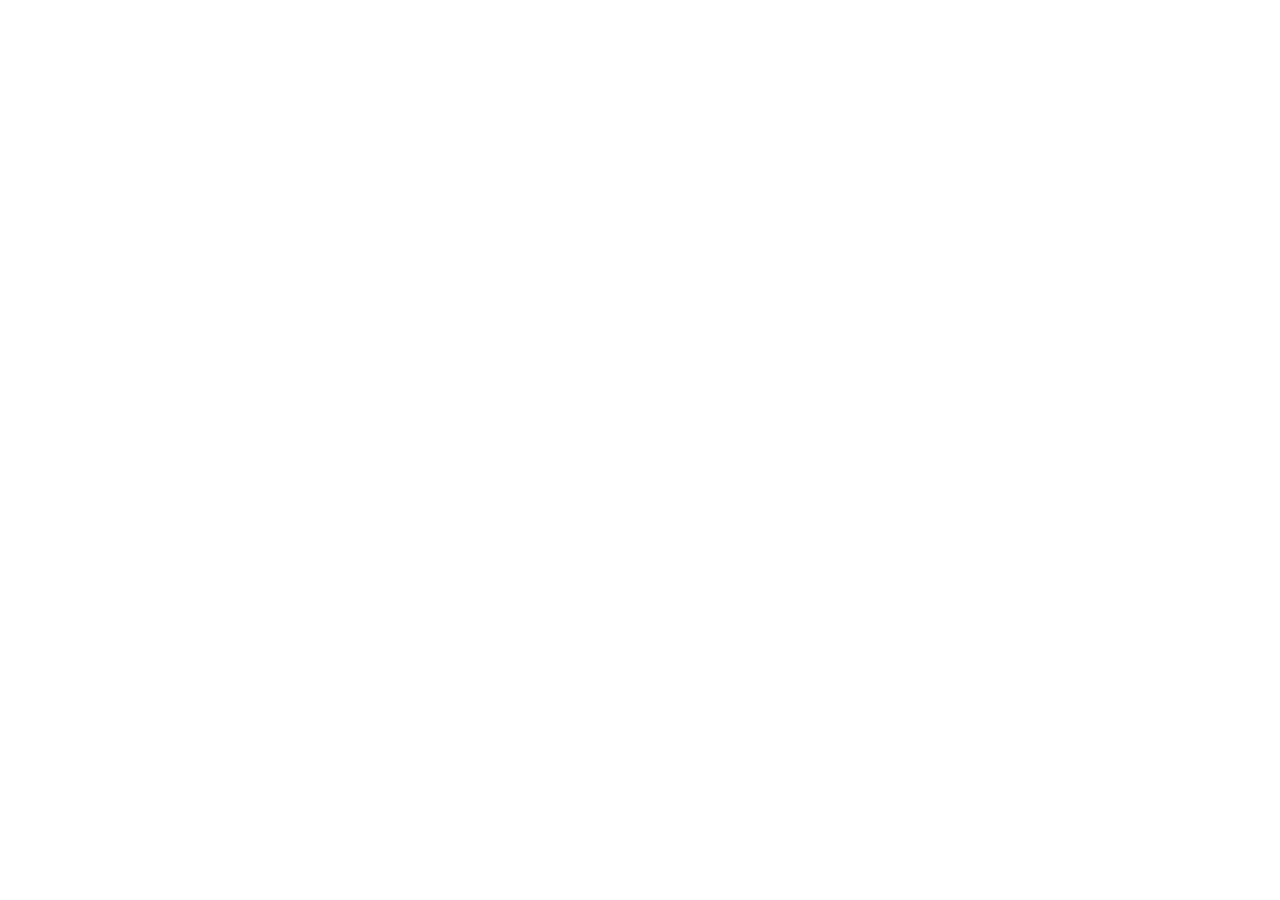
==== about.html @ fd23e203 "1" ====
<!DOCTYPE html>
<html lang="en" dir="ltr">
  <head>
    <meta charset="utf-8">
    <title></title>
    <link rel="stylesheet" href="stylesheets/style.css">
    <script src="js/jquery-3.6.4.slim.js" charset="utf-8"></script>
    <script src="js/scripts.js" charset="utf-8"></script>
  </head>
  <body>
    <div class="grid">
      <div class=""></div>
      <div class=""></div>
      <div class=""></div>
      <div class=""></div>
      <div class=""></div>
      <div class=""></div>
      <div class=""></div>
      <div class=""></div>
      <div class=""></div>
    </div>
    <div class="menu">
      <!-- <img src="../images/logo.svg" alt="">
      <a href="about.html">о нас</a>
      <a href="events.html">мероприятия</a>
      <a href="shop.html">магазин</a> -->
    </div>
  </body>
</html>
---- stylesheets/style.css ----
@import "reset.css";
@import url('https://fonts.googleapis.com/css2?family=Ubuntu:ital,wght@0,300;0,400;0,500;0,700;1,300;1,400;1,500;1,700&display=swap');
@import "content.css";
@import "index.css";
@import "about.css";
@import "events.css";
@import "shop.css";
@import 'responsive.css';
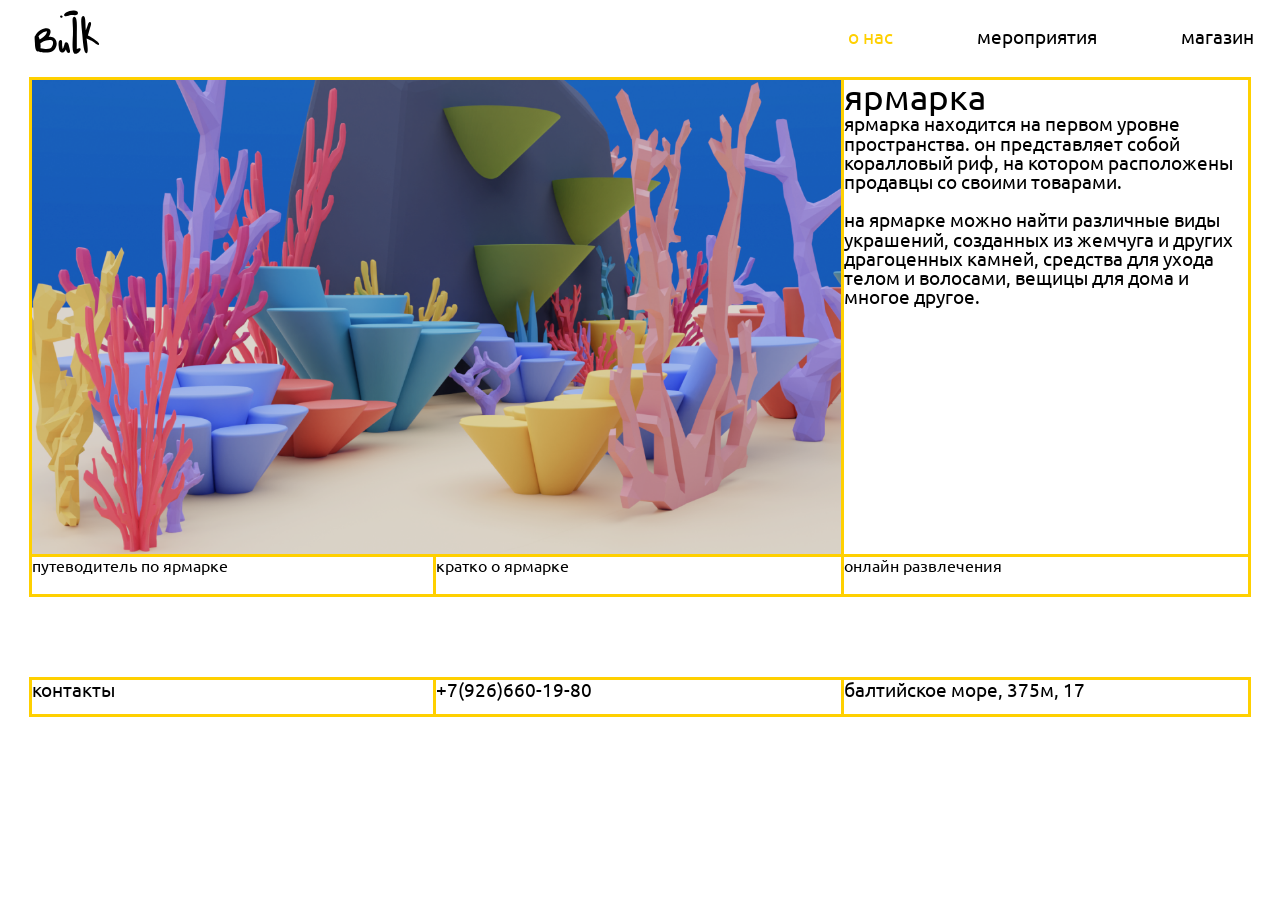
==== commit 79dd14d2: "2" ====
--- a/about.html
+++ b/about.html
@@ -7,23 +7,46 @@
     <script src="js/jquery-3.6.4.slim.js" charset="utf-8"></script>
     <script src="js/scripts.js" charset="utf-8"></script>
   </head>
-  <body>
-    <div class="grid">
-      <div class=""></div>
-      <div class=""></div>
-      <div class=""></div>
-      <div class=""></div>
-      <div class=""></div>
-      <div class=""></div>
-      <div class=""></div>
-      <div class=""></div>
-      <div class=""></div>
+  <body id="about">
+    <!-- <div class="fon2">
+      <img src="images/fon2.png" alt="">
+    </div> -->
+    <div class="menu">
+      <a href="index.html">
+        <img src="images/logo.svg" alt="">
+      </a>
+      <a href="about.html" id="ayellow">о нас</a>
+      <a href="events.html">мероприятия</a>
+      <a href="shop.html">магазин</a>
     </div>
-    <div class="menu">
-      <!-- <img src="../images/logo.svg" alt="">
-      <a href="about.html">о нас</a>
-      <a href="events.html">мероприятия</a>
-      <a href="shop.html">магазин</a> -->
+    <div class="grid1">
+      <div class="a1">
+        <img src="images/fair.png" alt="">
+      </div>
+      <div class="a2">
+        <h1>ярмарка</h1>
+        <p>ярмарка находится на первом уровне пространства. он представляет собой коралловый риф, на котором расположены продавцы со своими товарами.<br><br>
+          на ярмарке можно найти различные виды украшений, созданных из жемчуга и других драгоценных камней,  средства для ухода телом и волосами, вещицы для дома и многое другое.</p>
+      </div>
+      <div class="a3">
+        <a href="https://www.calameo.com/read/007309572232496b8f192">путеводитель по ярмарке</a>
+      </div>
+      <div class="a4">
+        <a href="https://dipshen.github.io/Plakat/">кратко о ярмарке</a>
+      </div>
+      <div class="a5">
+        <a href="https://dipshen.github.io/Mini-games/">онлайн развлечения</a>
+      </div>
+      <div class="a6">
+        <p>контакты</p>
+      </div>
+      <div class="a7">
+        <p>+7(926)660-19-80</p>
+      </div>
+      <div class="a8">
+        <p>балтийское море, 375м, 17</p>
+      </div>
     </div>
+
   </body>
 </html>
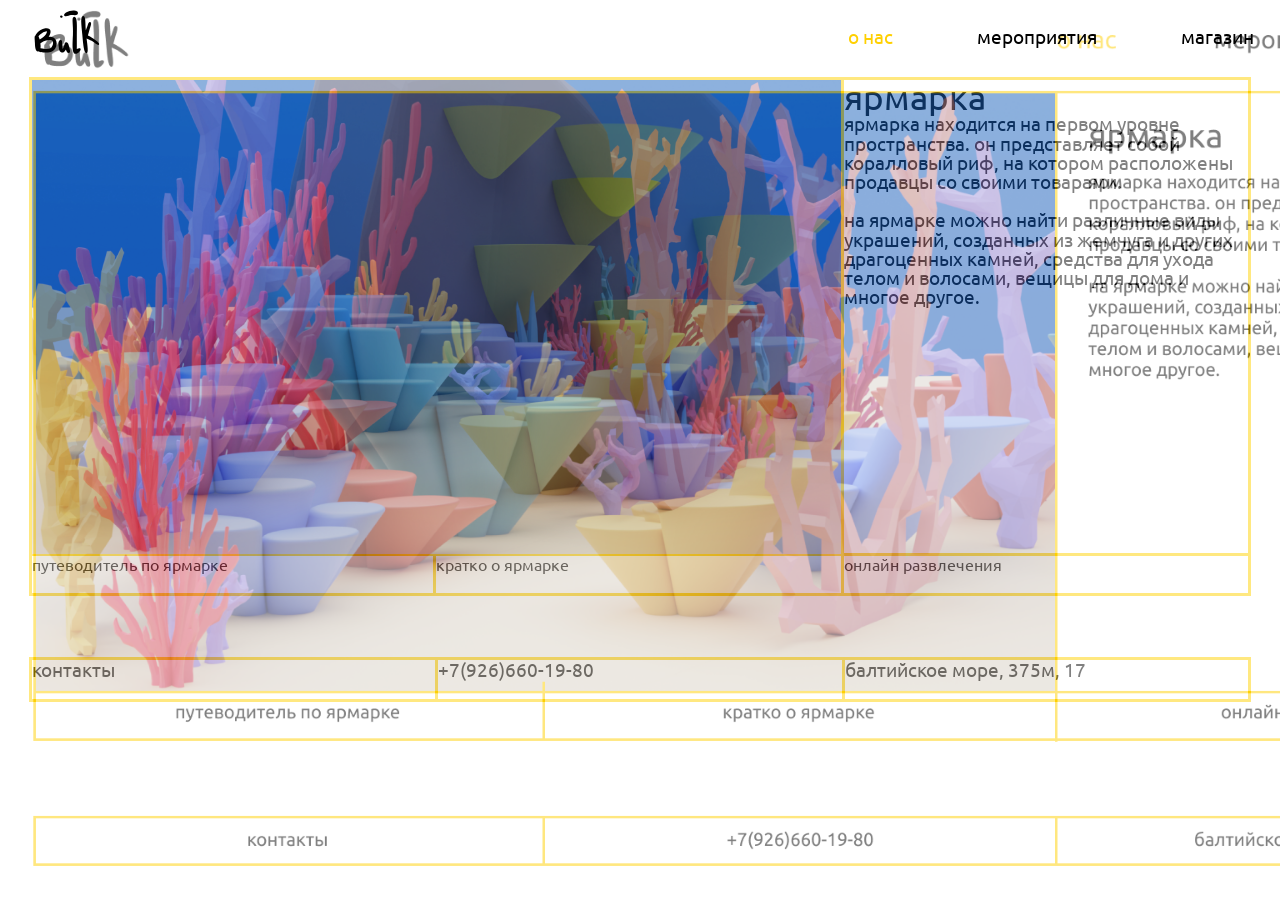
==== commit 048deced: "3" ====
--- a/about.html
+++ b/about.html
@@ -5,12 +5,12 @@
     <title></title>
     <link rel="stylesheet" href="stylesheets/style.css">
     <script src="js/jquery-3.6.4.slim.js" charset="utf-8"></script>
-    <script src="js/scripts.js" charset="utf-8"></script>
+    <!-- <script src="js/scripts.js" charset="utf-8"></script> -->
   </head>
   <body id="about">
-    <!-- <div class="fon2">
+    <div class="fon2">
       <img src="images/fon2.png" alt="">
-    </div> -->
+    </div>
     <div class="menu">
       <a href="index.html">
         <img src="images/logo.svg" alt="">
@@ -19,7 +19,7 @@
       <a href="events.html">мероприятия</a>
       <a href="shop.html">магазин</a>
     </div>
-    <div class="grid1">
+    <div class="grid_about">
       <div class="a1">
         <img src="images/fair.png" alt="">
       </div>
@@ -37,16 +37,17 @@
       <div class="a5">
         <a href="https://dipshen.github.io/Mini-games/">онлайн развлечения</a>
       </div>
-      <div class="a6">
+    </div>
+    <div class="podval">
+      <div class="p1">
         <p>контакты</p>
       </div>
-      <div class="a7">
+      <div class="p2">
         <p>+7(926)660-19-80</p>
       </div>
-      <div class="a8">
+      <div class="p3">
         <p>балтийское море, 375м, 17</p>
       </div>
     </div>
-
   </body>
 </html>
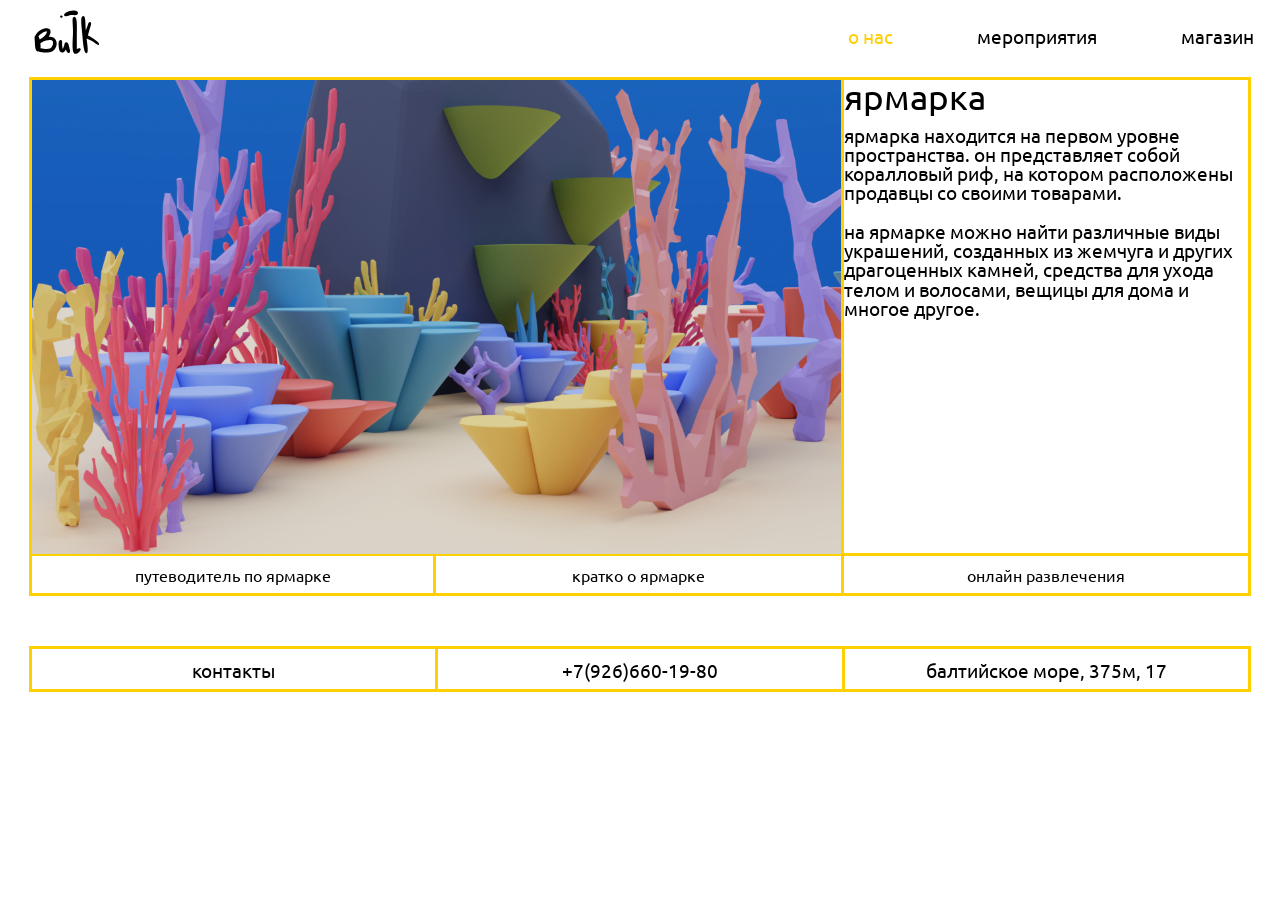
==== commit 90fc0507: "4" ====
--- a/about.html
+++ b/about.html
@@ -2,14 +2,14 @@
 <html lang="en" dir="ltr">
   <head>
     <meta charset="utf-8">
-    <title></title>
+    <title>о нас</title>
     <link rel="stylesheet" href="stylesheets/style.css">
     <script src="js/jquery-3.6.4.slim.js" charset="utf-8"></script>
     <!-- <script src="js/scripts.js" charset="utf-8"></script> -->
   </head>
   <body id="about">
     <div class="fon2">
-      <img src="images/fon2.png" alt="">
+      <!-- <img src="images/fon2.png" alt=""> -->
     </div>
     <div class="menu">
       <a href="index.html">
@@ -38,14 +38,14 @@
         <a href="https://dipshen.github.io/Mini-games/">онлайн развлечения</a>
       </div>
     </div>
-    <div class="podval">
-      <div class="p1">
+    <div class="podval_about">
+      <div class="ap1">
         <p>контакты</p>
       </div>
-      <div class="p2">
+      <div class="ap2">
         <p>+7(926)660-19-80</p>
       </div>
-      <div class="p3">
+      <div class="ap3">
         <p>балтийское море, 375м, 17</p>
       </div>
     </div>
